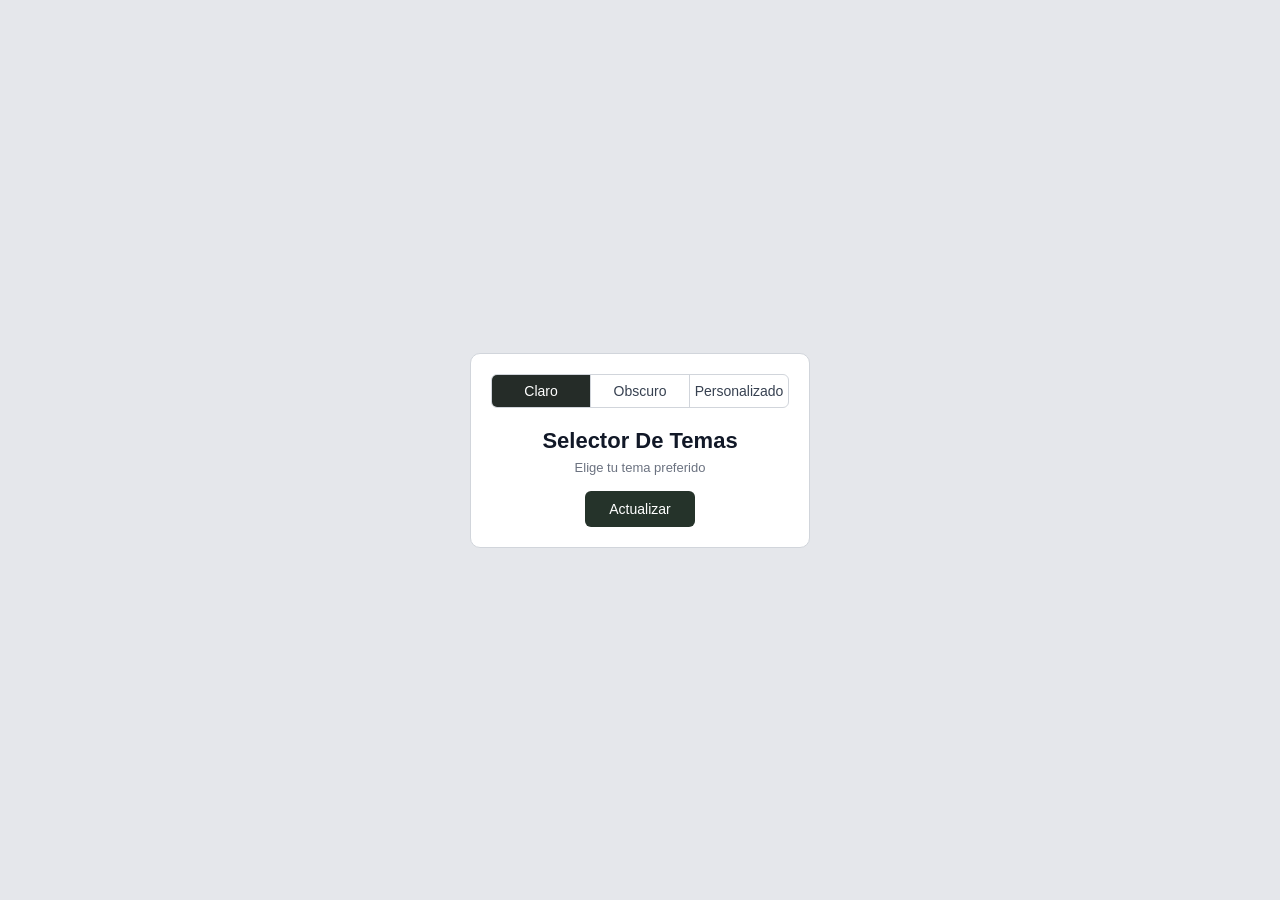
==== EJ0/index.html @ 086f514e "Agrega EJ0: selector de tema claro/oscuro/personalizado" ====
<!DOCTYPE html>
<html lang="es">
<head>
  <meta charset="UTF-8">
  <meta name="viewport" content="width=device-width, initial-scale=1.0">
  <title>JorgeFrancisco</title>
  <link rel="stylesheet" href="styles.css">
</head>
<body>
  <input type="radio" name="tema" id="tema-claro" class="tema-input" checked>
  <input type="radio" name="tema" id="tema-oscuro" class="tema-input">
  <input type="radio" name="tema" id="tema-custom" class="tema-input">

  <main class="card">
    <nav class="tabs">
      <label for="tema-claro" class="tab">Claro</label>
      <label for="tema-oscuro" class="tab">Obscuro</label>
      <label for="tema-custom" class="tab">Personalizado</label>
    </nav>

    <h1>Selector De Temas</h1>
    <p>Elige tu tema preferido</p>
    <button type="button" class="boton">Actualizar</button>
  </main>

  <script>
    const card = document.querySelector('.card');
    document.querySelector('.boton').addEventListener('click', () => {
      const tema = document.querySelector('.tema-input:checked').id;
      card.className = 'card ' + tema;
    });
  </script>
</body>
</html>
---- EJ0/styles.css ----
* {
  box-sizing: border-box;
  margin: 0;
  padding: 0;
}

body {
  font-family: Arial, sans-serif;
  min-height: 100vh;
  display: flex;
  align-items: center;
  justify-content: center;
  background: #e5e7eb;
  padding: 16px;
}

.tema-input {
  position: absolute;
  opacity: 0;
  pointer-events: none;
}

.card {
  width: 100%;
  max-width: 340px;
  border: 1px solid #d1d5db;
  border-radius: 10px;
  padding: 20px;
  background: #ffffff;
  color: #111827;
  text-align: center;
  transition: background 0.2s, color 0.2s, border-color 0.2s;
}

.tabs {
  display: flex;
  border: 1px solid #d1d5db;
  border-radius: 6px;
  overflow: hidden;
  margin-bottom: 20px;
}

.tab {
  flex: 1;
  padding: 8px 0;
  cursor: pointer;
  font-size: 14px;
  color: #374151;
}

.tab:not(:last-child) {
  border-right: 1px solid #d1d5db;
}

.card h1 {
  font-size: 22px;
  margin-bottom: 6px;
}

.card p {
  font-size: 13px;
  color: #6b7280;
  margin-bottom: 16px;
}

.boton {
  border: none;
  border-radius: 6px;
  padding: 10px 24px;
  font-size: 14px;
  cursor: pointer;
  background: #25332a;
  color: #fff;
}

/* Pestaña seleccionada */
#tema-claro:checked ~ .card label[for="tema-claro"],
#tema-oscuro:checked ~ .card label[for="tema-oscuro"],
#tema-custom:checked ~ .card label[for="tema-custom"] {
  background: #252c28;
  color: #fff;
}

/* Tema oscuro (se aplica al pulsar Actualizar) */
.card.tema-oscuro {
  background: #111827;
  color: #f9fafb;
  border-color: #1f2937;
}

.card.tema-oscuro .tabs,
.card.tema-oscuro .tab:not(:last-child) {
  border-color: #374151;
}

.card.tema-oscuro .tab {
  color: #d1d5db;
}

.card.tema-oscuro p {
  color: #9ca3af;
}

.card.tema-custom {
  background: linear-gradient( #db2777);
  color: #f1b3b3;
  border-color: transparent;
}

.card.tema-custom .tabs,
.card.tema-custom .tab:not(:last-child) {
  border-color: rgba(255, 255, 255, 0.4);
}

.card.tema-custom .tab {
  color: #fff;
}

.card.tema-custom p {
  color: rgba(255, 255, 255, 0.85);
}

.card.tema-custom .boton {
  background: #fff;
  color: #7c3aed;
}
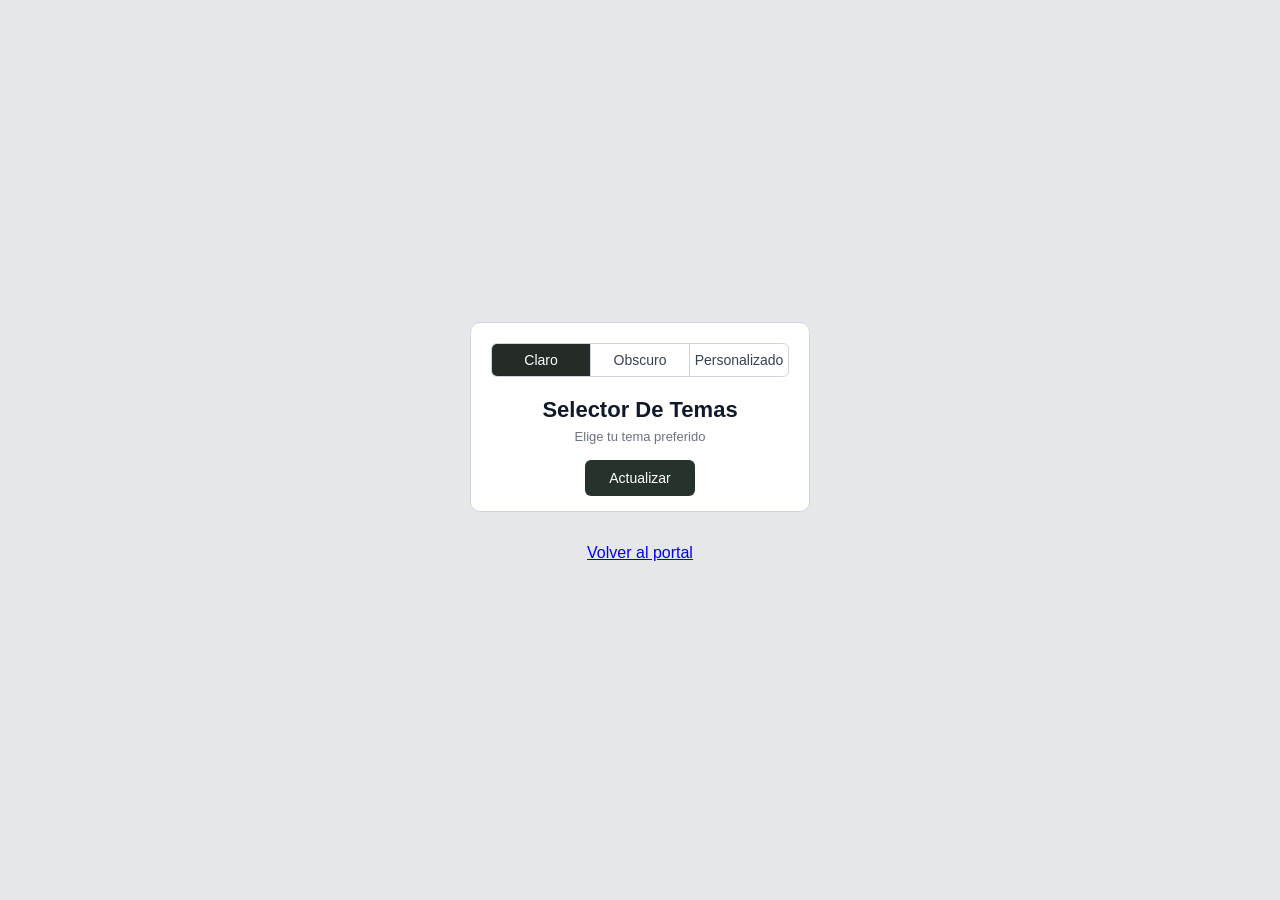
==== commit 4af2942e: "Corrige posicion del enlace volver al portal en EJ0" ====
--- a/EJ0/index.html
+++ b/EJ0/index.html
@@ -29,6 +29,11 @@
       const tema = document.querySelector('.tema-input:checked').id;
       card.className = 'card ' + tema;
     });
+
   </script>
+
+<footer class="footer">
+  <a href="../index.html">Volver al portal</a>
+</footer>
 </body>
 </html>
--- a/EJ0/styles.css
+++ b/EJ0/styles.css
@@ -8,10 +8,16 @@
   font-family: Arial, sans-serif;
   min-height: 100vh;
   display: flex;
+  flex-direction: column;
   align-items: center;
   justify-content: center;
   background: #e5e7eb;
   padding: 16px;
+}
+
+.footer {
+  margin-top: 16px;
+  text-align: center;
 }
 
 .tema-input {
@@ -30,6 +36,9 @@
   color: #111827;
   text-align: center;
   transition: background 0.2s, color 0.2s, border-color 0.2s;
+  padding-bottom: 15px; 
+  box-sizing: border-box;
+
 }
 
 .tabs {
@@ -124,3 +133,8 @@
   background: #fff;
   color: #7c3aed;
 }
+
+.footer {
+  Text-align: center;
+  padding: 16px;
+}
